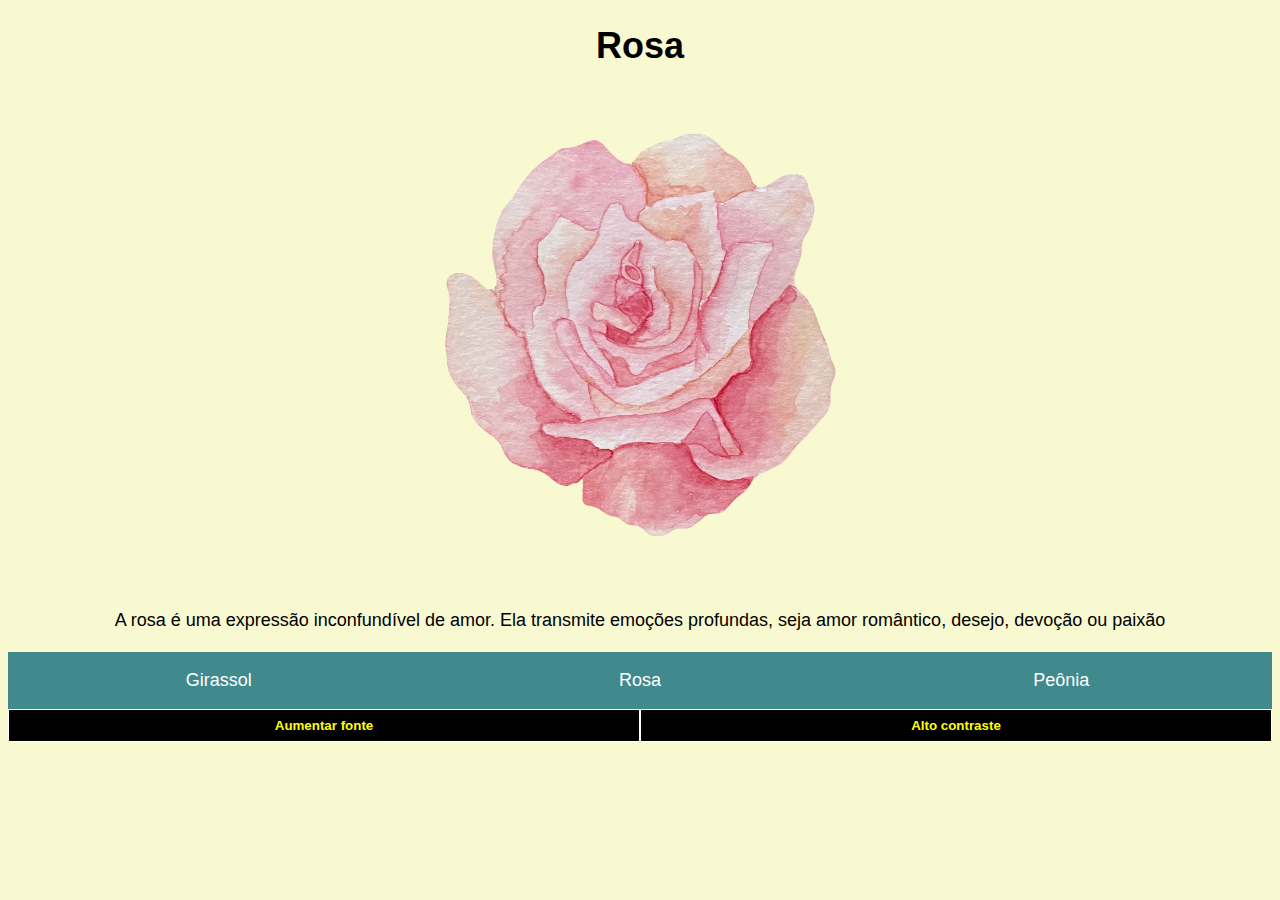
==== www/pg2.html @ 98663d61 "Implementação de sistema de alto contraste e aumento de fonte" ====
<!DOCTYPE HTML>
<html>
<head>
    <meta charset="utf-8">
    <meta name="viewport" content="width=device-width, initial-scale=1, maximum-scale=1, user-scalable=no">
    <meta http-equiv="Content-Security-Policy" content="default-src * data: gap: https://ssl.gstatic.com; style-src * 'unsafe-inline'; script-src * 'unsafe-inline' 'unsafe-eval'">
    <link rel="stylesheet" href="components/loader.css">
    <script src="components/loader.js"></script>
    <link rel="stylesheet" href="css/flowers.css">
    <script>
        
    </script>
</head>
<body>
   <h1>Rosa</h1>
   <img src="img/rosa-icon.svg">
   <p>A rosa é uma expressão inconfundível de amor. Ela transmite emoções profundas, seja amor romântico, desejo, devoção ou paixão</p>

   <footer>
       <button onclick="girassol()">Girassol</button>
       <button onclick="peonia()">Rosa</button>
       <button onclick="lirio()">Peônia</button>
   </footer>

   <div class="acessibilidade">
       <button onclick="aumentar()">Aumentar fonte</button>
       <button onclick="contraste()">Alto contraste</button>
   </div>

   <script>
    function girassol(){
          window.location.href = "index.html";
      };
        function peonia(){
          window.location.href = "pg2.html";
      };
      function lirio(){
          window.location.href = "pg3.html";
      };
    function aumentar() {
    const paragraphs = document.querySelectorAll('p');
    paragraphs.forEach((p) => {
        p.style.fontSize = '1.7em'; 
        p.style.lineHeight = '1.2em'; 
    });
}

    function contraste(){
        document.body.style.backgroundColor = 'black';
        document.body.style.color = 'yellow';
        const botoesFooter = document.querySelectorAll('footer button');
            botoesFooter.forEach((botao) => {
            botao.style.backgroundColor = 'black';
            botao.style.color = 'yellow';
            botao.style.fontWeight = '700';
            botao.style.border = '2px solid white';
            });
}
    </script>
</body>
</html>
---- www/components/loader.css ----
/**
 * This is an auto-generated code by Monaca JS/CSS Components.
 * Please do not edit by hand.
 */

/*** <GENERATED> ***/
---- www/css/flowers.css ----
body{
    display: flex;
    align-items: center;
    justify-content: center;
    flex-direction: column;
    text-align: center;
    font-family: arial;
    font-size: large;
    background-color: rgb(248, 248, 209);
    line-height: 1.5em;
    
}
 img{
   width: 40%;
 }
footer, .acessibilidade{
    display: flex;
    width: 100%;
    margin: 0;
    flex-direction: row;
    justify-content: space-around;
    align-items: flex-end;
}

 footer>button{
     border: none;
     margin: 0;
     padding: 1em;
     width: 34%;
     background-color: rgb(64, 138, 141);
     color: white;
     font-size: large;
 }


 .acessibilidade>button{
     border: 1px solid white;
     padding: 0.6em;
     width: 50%;
     background-color: black;
     color: yellow;
    font-weight: 700;
 }
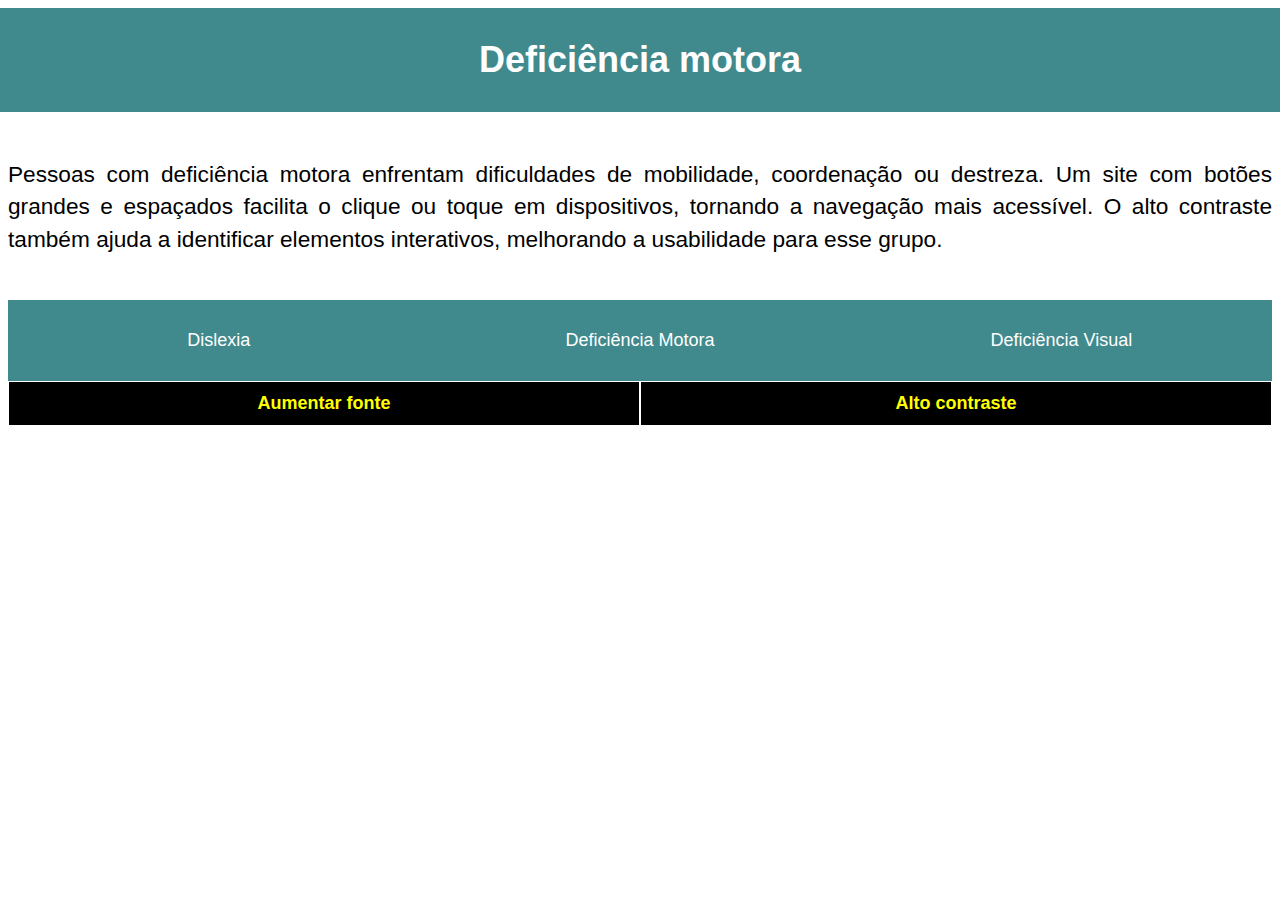
==== commit 96f24f29: "Alteração do conteúdo do app" ====
--- a/www/pg2.html
+++ b/www/pg2.html
@@ -12,15 +12,16 @@
     </script>
 </head>
 <body>
-   <h1>Rosa</h1>
-   <img src="img/rosa-icon.svg">
-   <p>A rosa é uma expressão inconfundível de amor. Ela transmite emoções profundas, seja amor romântico, desejo, devoção ou paixão</p>
+   <h1>Deficiência motora</h1>
+   <!-- <img src="img/rosa-icon.svg"> -->
+   <p>Pessoas com deficiência motora enfrentam dificuldades de mobilidade, coordenação ou destreza. Um site com botões grandes e espaçados facilita o clique ou toque em dispositivos, tornando a navegação mais acessível. O alto contraste também ajuda a identificar elementos interativos, melhorando a usabilidade para esse grupo.</p>
 
-   <footer>
-       <button onclick="girassol()">Girassol</button>
-       <button onclick="peonia()">Rosa</button>
-       <button onclick="lirio()">Peônia</button>
+    <footer>
+       <button onclick="girassol()">Dislexia</button>
+       <button onclick="peonia()">Deficiência Motora</button>
+       <button onclick="lirio()">Deficiência Visual</button>
    </footer>
+
 
    <div class="acessibilidade">
        <button onclick="aumentar()">Aumentar fonte</button>
--- a/www/css/flowers.css
+++ b/www/css/flowers.css
@@ -6,12 +6,19 @@
     text-align: center;
     font-family: arial;
     font-size: large;
-    background-color: rgb(248, 248, 209);
-    line-height: 1.5em;
+    background-color: rgb(255, 255, 255);
+    line-height: 1.8em;
     
 }
  img{
    width: 40%;
+ }
+ h1{
+     width: 100%;
+     background-color: rgb(64, 138, 141);
+     margin: 0;
+     padding: 1em;
+    color: white;
  }
 footer, .acessibilidade{
     display: flex;
@@ -22,14 +29,25 @@
     align-items: flex-end;
 }
 
+p{
+    text-align: justify;
+    margin: 2em 0;
+    font-size: 17pt;
+}
+
  footer>button{
      border: none;
      margin: 0;
      padding: 1em;
      width: 34%;
+     height: 4.5em;
      background-color: rgb(64, 138, 141);
      color: white;
      font-size: large;
+ }
+ button:hover{
+    background-color: rgb(36, 121, 124);
+
  }
 
 
@@ -40,4 +58,5 @@
      background-color: black;
      color: yellow;
     font-weight: 700;
+    font-size: large;
  }